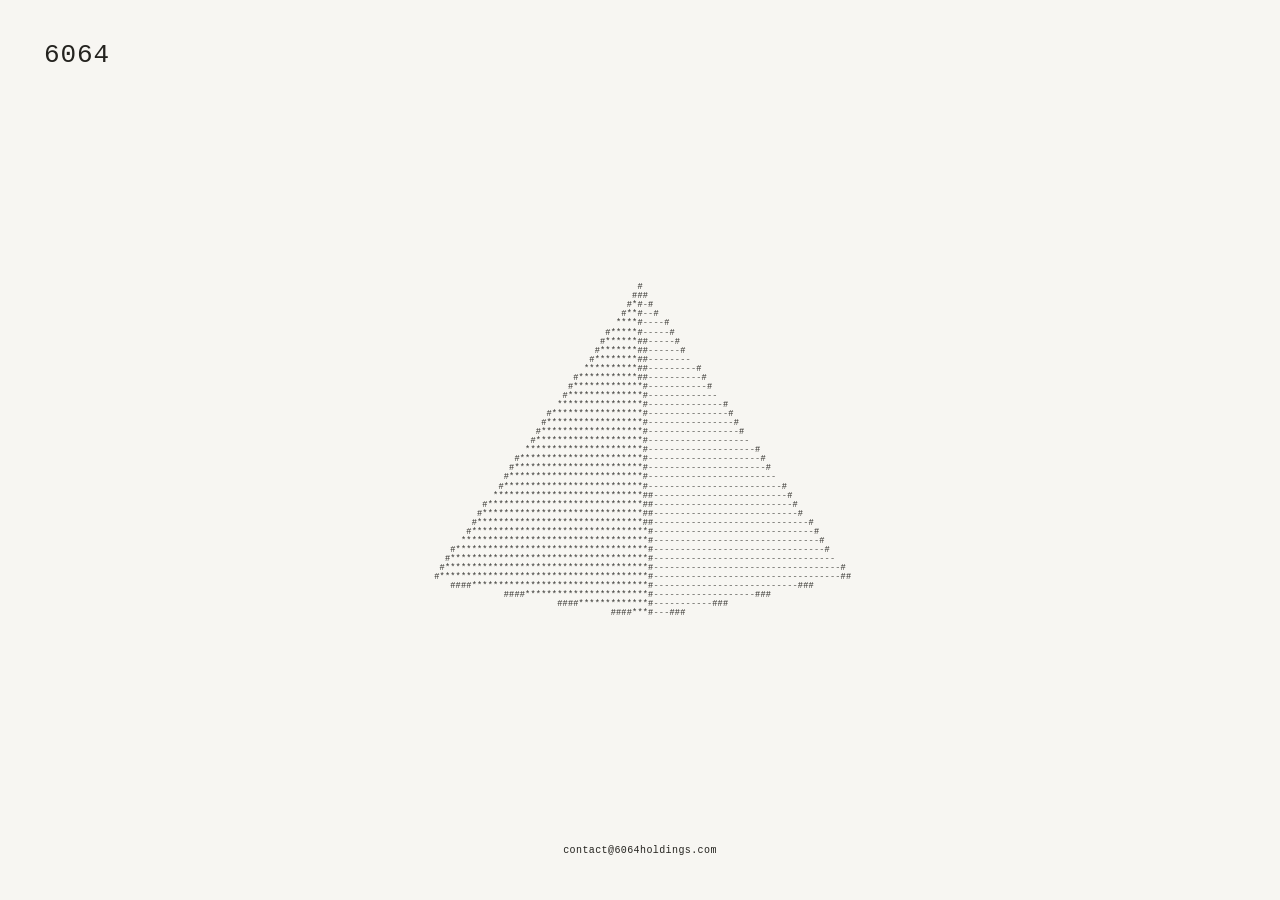
==== index.html @ 9fc0710e "Revert site corner rounding; round the tab favicon tile instead Co-Authored-By: Claude Sonnet 5.5 <n" ====
<!doctype html>
<html lang="en">
<head>
  <meta charset="utf-8">
  <meta name="viewport" content="width=device-width, initial-scale=1">
  <meta name="color-scheme" content="light">
  <meta name="theme-color" content="#f7f6f2">
  <meta name="description" content="6064 Holdings, the holding company of a gamified online retail site.">
  <title>6064 Holdings</title>
  <link rel="icon" href="favicon-64.png?v=4" type="image/png" sizes="64x64">
  <link rel="icon" href="favicon.svg?v=4" type="image/svg+xml">
  <link rel="apple-touch-icon" href="apple-touch-icon.png?v=4">
  <link rel="stylesheet" href="styles.css?v=4">
  <script src="animation.js?v=4" defer></script>
</head>
<body>
  <header class="masthead">
    <h1 class="wordmark">6064</h1>
  </header>

  <main class="stage">
    <figure class="figure" aria-label="A slowly rotating ASCII pyramid">
      <pre class="pyramid-fallback" aria-hidden="true">                     ##
                    ###
                    ###
                   ##+#
                   #*#+#
                  #*#++#
                  #*#+++#
                 #**#+++#
                 #**#++++#
                #***#++++#
                #***#+++++#
               #****#+++++#
               #****#++++++#
              #****#+++++++#
              #*****#+++++++#
             #*****#++++++++#
             #******#++++++++#
            #******#+++++++++#
            #******#++++++++++#
           #*******#++++++++++#
           #*******#+++++++++++#
          #********#+++++++++++#
          #######################</pre>
      <canvas class="pyramid-canvas" id="pyramid-canvas" width="460" height="440" aria-hidden="true" hidden></canvas>
    </figure>
  </main>

  <footer class="contact">contact@6064holdings.com</footer>
</body>
</html>
---- styles.css ----
:root {
  --paper: #f7f6f2;
  --ink: #24231f;
  --muted: #67655e;
}

* {
  box-sizing: border-box;
}

html {
  background: var(--paper);
}

body {
  height: 100vh;
  height: 100svh;
  margin: 0;
  display: grid;
  grid-template: minmax(0, 1fr) / minmax(0, 1fr);
  padding: clamp(1.25rem, 4vw, 2.75rem);
  padding-bottom: max(clamp(1.25rem, 4vw, 2.75rem), env(safe-area-inset-bottom));
  overflow: hidden;
  background: var(--paper);
  color: var(--ink);
  font-family: ui-monospace, SFMono-Regular, "SF Mono", Menlo, Monaco,
    Consolas, "Liberation Mono", "Courier New", monospace;
  -webkit-font-smoothing: antialiased;
  text-rendering: optimizeLegibility;
}

::selection {
  background: #dfdcd2;
  color: var(--ink);
}

.masthead {
  grid-area: 1 / 1;
  align-self: start;
  justify-self: start;
  z-index: 1;
}

.stage {
  grid-area: 1 / 1;
  min-width: 0;
  min-height: 0;
  display: grid;
  place-items: center;
  padding-block: clamp(1rem, 3vh, 3rem);
}

.wordmark {
  margin: 0;
  font-size: 1.625rem;
  font-weight: 400;
  line-height: 0.9;
  letter-spacing: 0.035em;
  font-variant-numeric: tabular-nums;
}

.contact {
  grid-area: 1 / 1;
  align-self: end;
  justify-self: stretch;
  z-index: 1;
  color: var(--ink);
  font-size: 0.625rem;
  letter-spacing: 0.04em;
  text-align: center;
}

.figure {
  display: grid;
  place-items: center;
  width: min(460px, 100%, calc((100vh - 12rem) * 1.04545));
  width: min(460px, 100%, calc((100svh - 12rem) * 1.04545));
  aspect-ratio: 460 / 440;
  margin: 0;
}

.pyramid-fallback,
.pyramid-canvas {
  grid-area: 1 / 1;
}

.pyramid-fallback {
  margin: 0;
  color: var(--ink);
  font-family: inherit;
  font-size: clamp(0.42rem, 2.4vw, 0.78rem);
  line-height: 1.08;
  letter-spacing: 0;
  white-space: pre;
  font-variant-ligatures: none;
}

.pyramid-canvas {
  display: block;
  width: 100%;
  height: 100%;
}

.pyramid-canvas[hidden] {
  display: none;
}
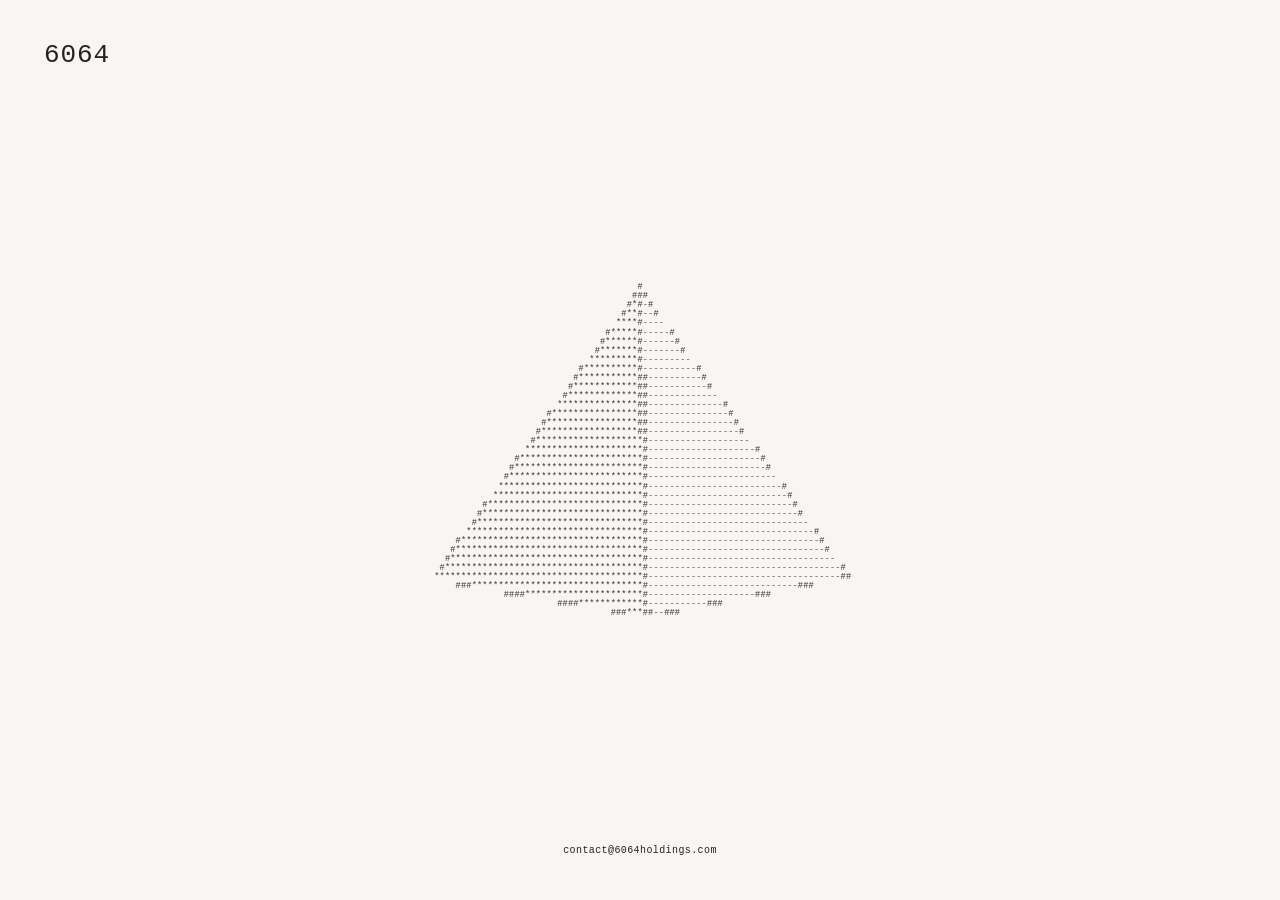
==== commit c0439d6b: "Add favicon.ico for Safari Co-Authored-By: Claude Sonnet 5.5 <noreply@anthropic.com>" ====
--- a/index.html
+++ b/index.html
@@ -7,11 +7,12 @@
   <meta name="theme-color" content="#f7f6f2">
   <meta name="description" content="6064 Holdings, the holding company of a gamified online retail site.">
   <title>6064 Holdings</title>
-  <link rel="icon" href="favicon-64.png?v=4" type="image/png" sizes="64x64">
-  <link rel="icon" href="favicon.svg?v=4" type="image/svg+xml">
-  <link rel="apple-touch-icon" href="apple-touch-icon.png?v=4">
-  <link rel="stylesheet" href="styles.css?v=4">
-  <script src="animation.js?v=4" defer></script>
+  <link rel="icon" href="favicon.ico?v=5" sizes="any">
+  <link rel="icon" href="favicon-64.png?v=5" type="image/png" sizes="64x64">
+  <link rel="icon" href="favicon.svg?v=5" type="image/svg+xml">
+  <link rel="apple-touch-icon" href="apple-touch-icon.png?v=5">
+  <link rel="stylesheet" href="styles.css?v=5">
+  <script src="animation.js?v=5" defer></script>
 </head>
 <body>
   <header class="masthead">
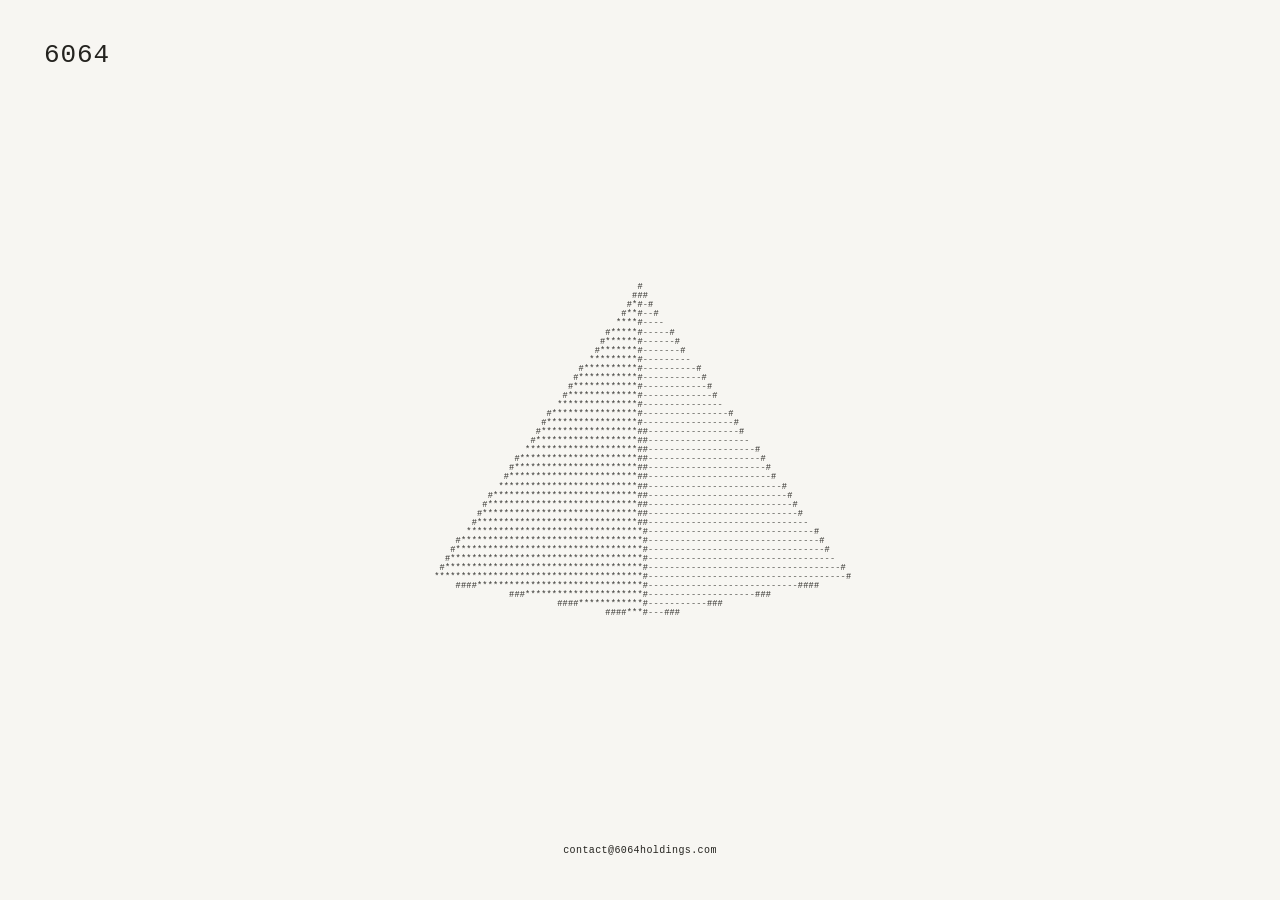
==== commit b41d8e84: "Make contact email open a mail composer, styled as plain text Co-Authored-By: Claude Sonnet 5.5 <nor" ====
--- a/index.html
+++ b/index.html
@@ -7,12 +7,12 @@
   <meta name="theme-color" content="#f7f6f2">
   <meta name="description" content="6064 Holdings, the holding company of a gamified online retail site.">
   <title>6064 Holdings</title>
-  <link rel="icon" href="favicon.ico?v=5" sizes="any">
-  <link rel="icon" href="favicon-64.png?v=5" type="image/png" sizes="64x64">
-  <link rel="icon" href="favicon.svg?v=5" type="image/svg+xml">
-  <link rel="apple-touch-icon" href="apple-touch-icon.png?v=5">
-  <link rel="stylesheet" href="styles.css?v=5">
-  <script src="animation.js?v=5" defer></script>
+  <link rel="icon" href="favicon.ico?v=6" sizes="any">
+  <link rel="icon" href="favicon-64.png?v=6" type="image/png" sizes="64x64">
+  <link rel="icon" href="favicon.svg?v=6" type="image/svg+xml">
+  <link rel="apple-touch-icon" href="apple-touch-icon.png?v=6">
+  <link rel="stylesheet" href="styles.css?v=6">
+  <script src="animation.js?v=6" defer></script>
 </head>
 <body>
   <header class="masthead">
@@ -48,6 +48,6 @@
     </figure>
   </main>
 
-  <footer class="contact">contact@6064holdings.com</footer>
+  <footer class="contact"><a href="mailto:contact@6064holdings.com">contact@6064holdings.com</a></footer>
 </body>
 </html>
--- a/styles.css
+++ b/styles.css
@@ -70,6 +70,11 @@
   text-align: center;
 }
 
+.contact a {
+  color: inherit;
+  text-decoration: none;
+}
+
 .figure {
   display: grid;
   place-items: center;
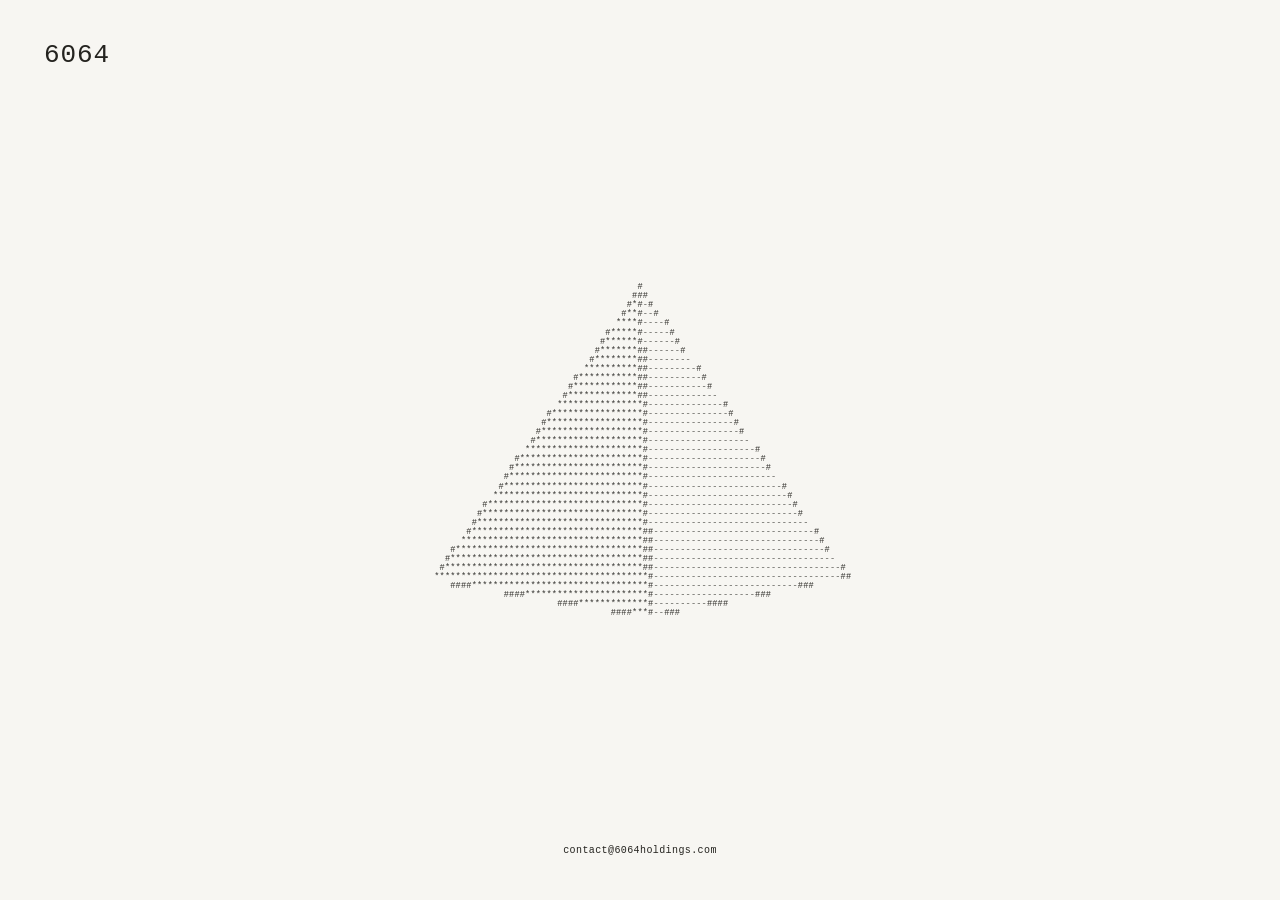
==== commit d0186a9c: "Add hairline border to favicon so Safari accepts it Co-Authored-By: Claude Sonnet 5.5 <noreply@anthr" ====
--- a/index.html
+++ b/index.html
@@ -7,12 +7,12 @@
   <meta name="theme-color" content="#f7f6f2">
   <meta name="description" content="6064 Holdings, the holding company of a gamified online retail site.">
   <title>6064 Holdings</title>
-  <link rel="icon" href="favicon.ico?v=6" sizes="any">
-  <link rel="icon" href="favicon-64.png?v=6" type="image/png" sizes="64x64">
-  <link rel="icon" href="favicon.svg?v=6" type="image/svg+xml">
-  <link rel="apple-touch-icon" href="apple-touch-icon.png?v=6">
-  <link rel="stylesheet" href="styles.css?v=6">
-  <script src="animation.js?v=6" defer></script>
+  <link rel="icon" href="favicon.ico?v=7" sizes="any">
+  <link rel="icon" href="favicon-64.png?v=7" type="image/png" sizes="64x64">
+  <link rel="icon" href="favicon.svg?v=7" type="image/svg+xml">
+  <link rel="apple-touch-icon" href="apple-touch-icon.png?v=7">
+  <link rel="stylesheet" href="styles.css?v=7">
+  <script src="animation.js?v=7" defer></script>
 </head>
 <body>
   <header class="masthead">
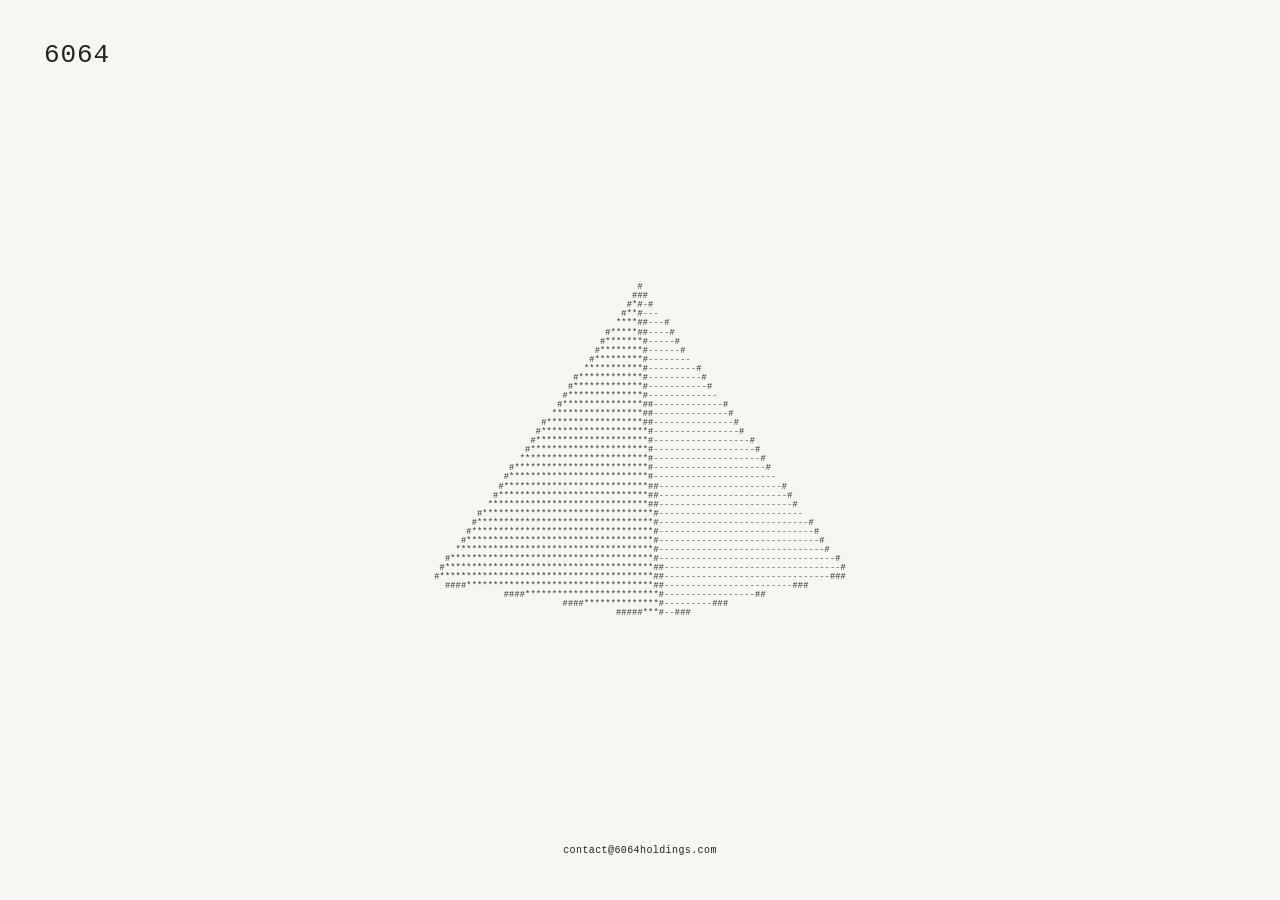
==== commit 8b1bc3c5: "Remove favicon border Co-Authored-By: Claude Sonnet 5.5 <noreply@anthropic.com>" ====
--- a/index.html
+++ b/index.html
@@ -7,12 +7,12 @@
   <meta name="theme-color" content="#f7f6f2">
   <meta name="description" content="6064 Holdings, the holding company of a gamified online retail site.">
   <title>6064 Holdings</title>
-  <link rel="icon" href="favicon.ico?v=7" sizes="any">
-  <link rel="icon" href="favicon-64.png?v=7" type="image/png" sizes="64x64">
-  <link rel="icon" href="favicon.svg?v=7" type="image/svg+xml">
-  <link rel="apple-touch-icon" href="apple-touch-icon.png?v=7">
-  <link rel="stylesheet" href="styles.css?v=7">
-  <script src="animation.js?v=7" defer></script>
+  <link rel="icon" href="favicon.ico?v=8" sizes="any">
+  <link rel="icon" href="favicon-64.png?v=8" type="image/png" sizes="64x64">
+  <link rel="icon" href="favicon.svg?v=8" type="image/svg+xml">
+  <link rel="apple-touch-icon" href="apple-touch-icon.png?v=8">
+  <link rel="stylesheet" href="styles.css?v=8">
+  <script src="animation.js?v=8" defer></script>
 </head>
 <body>
   <header class="masthead">
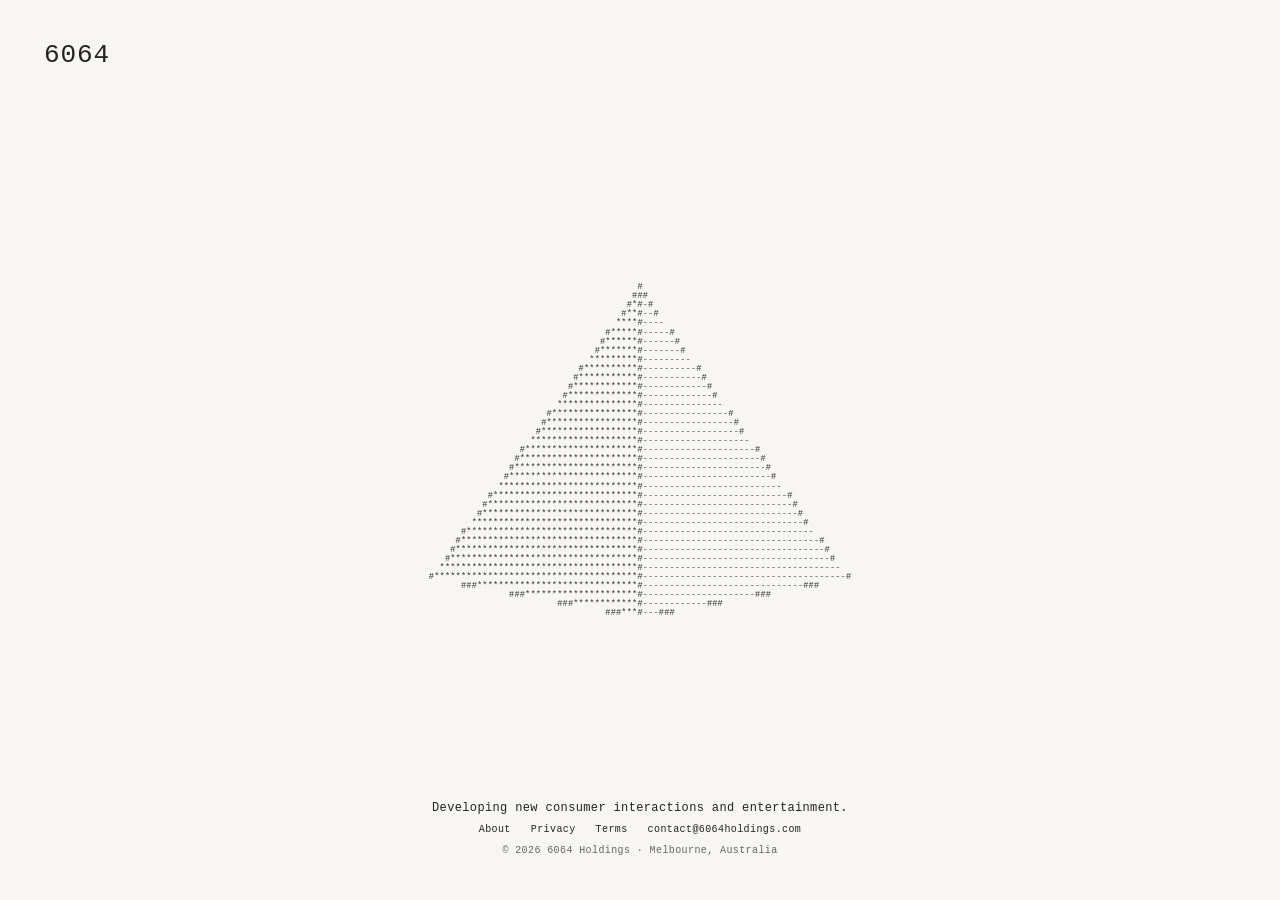
==== commit becb44a9: "Add About, Privacy and Terms pages, tagline, footer and sitemap Gives the site a public description " ====
--- a/index.html
+++ b/index.html
@@ -5,18 +5,18 @@
   <meta name="viewport" content="width=device-width, initial-scale=1">
   <meta name="color-scheme" content="light">
   <meta name="theme-color" content="#f7f6f2">
-  <meta name="description" content="6064 Holdings, the holding company of a gamified online retail site.">
+  <meta name="description" content="6064 Holdings develops new consumer interactions and entertainment. Our first product, a gamified online retail site, is in development.">
   <title>6064 Holdings</title>
   <link rel="icon" href="favicon.ico?v=8" sizes="any">
   <link rel="icon" href="favicon-64.png?v=8" type="image/png" sizes="64x64">
   <link rel="icon" href="favicon.svg?v=8" type="image/svg+xml">
   <link rel="apple-touch-icon" href="apple-touch-icon.png?v=8">
-  <link rel="stylesheet" href="styles.css?v=8">
+  <link rel="stylesheet" href="styles.css?v=9">
   <script src="animation.js?v=8" defer></script>
 </head>
 <body>
   <header class="masthead">
-    <h1 class="wordmark">6064</h1>
+    <h1 class="wordmark"><a href="/">6064</a></h1>
   </header>
 
   <main class="stage">
@@ -48,6 +48,15 @@
     </figure>
   </main>
 
-  <footer class="contact"><a href="mailto:contact@6064holdings.com">contact@6064holdings.com</a></footer>
+  <footer class="contact">
+    <p class="tagline">Developing new consumer interactions and entertainment.</p>
+    <nav class="footer-nav" aria-label="Footer">
+      <a href="/about/">About</a>
+      <a href="/privacy/">Privacy</a>
+      <a href="/terms/">Terms</a>
+      <a href="mailto:contact@6064holdings.com">contact@6064holdings.com</a>
+    </nav>
+    <p class="legal">&copy; 2026 6064 Holdings &middot; Melbourne, Australia</p>
+  </footer>
 </body>
 </html>
--- a/styles.css
+++ b/styles.css
@@ -109,3 +109,101 @@
 .pyramid-canvas[hidden] {
   display: none;
 }
+
+.wordmark a {
+  color: inherit;
+  text-decoration: none;
+}
+
+.contact {
+  display: grid;
+  gap: 0.6rem;
+}
+
+.contact p {
+  margin: 0;
+}
+
+.tagline {
+  font-size: 0.75rem;
+  letter-spacing: 0.03em;
+}
+
+.footer-nav {
+  display: flex;
+  flex-wrap: wrap;
+  justify-content: center;
+  gap: 0.25rem 1.25rem;
+}
+
+.legal {
+  color: var(--muted);
+}
+
+.contact a:hover,
+.contact a:focus-visible,
+.prose a:hover,
+.prose a:focus-visible {
+  text-decoration: underline;
+  text-underline-offset: 0.2em;
+}
+
+/* Inner pages: scrolling document layout */
+body.doc {
+  height: auto;
+  min-height: 100vh;
+  min-height: 100svh;
+  display: flex;
+  flex-direction: column;
+  overflow: visible;
+}
+
+.doc .masthead {
+  margin-bottom: clamp(2.5rem, 9vh, 5rem);
+}
+
+.doc .prose {
+  flex: 1;
+  width: min(38rem, 100%);
+  margin-inline: auto;
+  font-size: 0.8125rem;
+  line-height: 1.75;
+}
+
+.prose h1 {
+  margin: 0 0 1.5rem;
+  font-size: 1rem;
+  font-weight: 400;
+  letter-spacing: 0.04em;
+}
+
+.prose h2 {
+  margin: 2.25rem 0 0.5rem;
+  font-size: 0.6875rem;
+  font-weight: 400;
+  letter-spacing: 0.12em;
+  text-transform: uppercase;
+  color: var(--muted);
+}
+
+.prose p {
+  margin: 0 0 1rem;
+}
+
+.prose a {
+  color: inherit;
+  text-underline-offset: 0.2em;
+}
+
+.prose .updated {
+  color: var(--muted);
+  font-size: 0.6875rem;
+}
+
+.doc .contact {
+  margin-top: clamp(3rem, 10vh, 6rem);
+}
+
+.doc .contact {
+  align-self: stretch;
+}
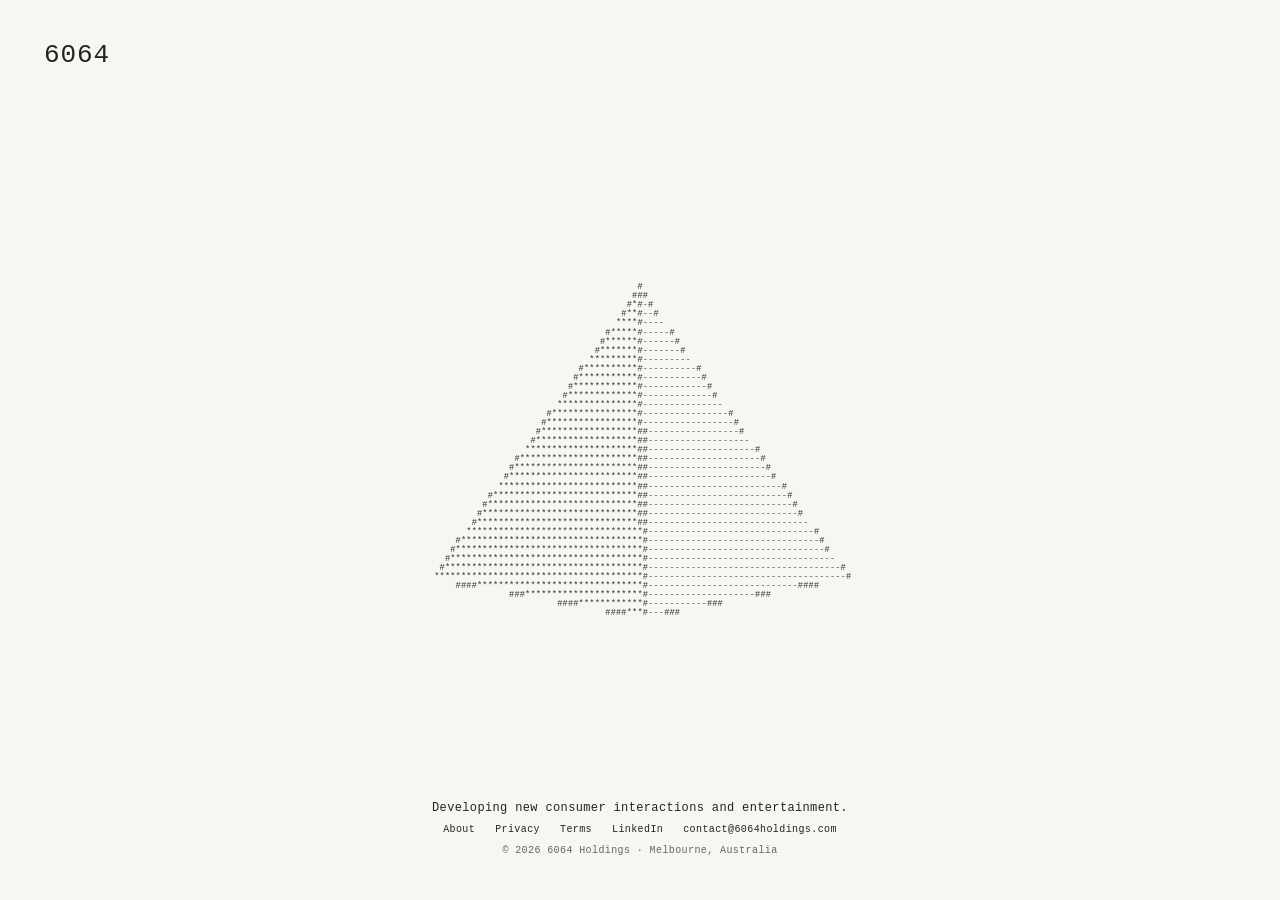
==== commit 400b6651: "Link LinkedIn company page from footer Co-Authored-By: Claude Sonnet 5.5 <noreply@anthropic.com>" ====
--- a/index.html
+++ b/index.html
@@ -54,6 +54,7 @@
       <a href="/about/">About</a>
       <a href="/privacy/">Privacy</a>
       <a href="/terms/">Terms</a>
+      <a href="https://www.linkedin.com/company/6064-holdings" rel="noopener">LinkedIn</a>
       <a href="mailto:contact@6064holdings.com">contact@6064holdings.com</a>
     </nav>
     <p class="legal">&copy; 2026 6064 Holdings &middot; Melbourne, Australia</p>
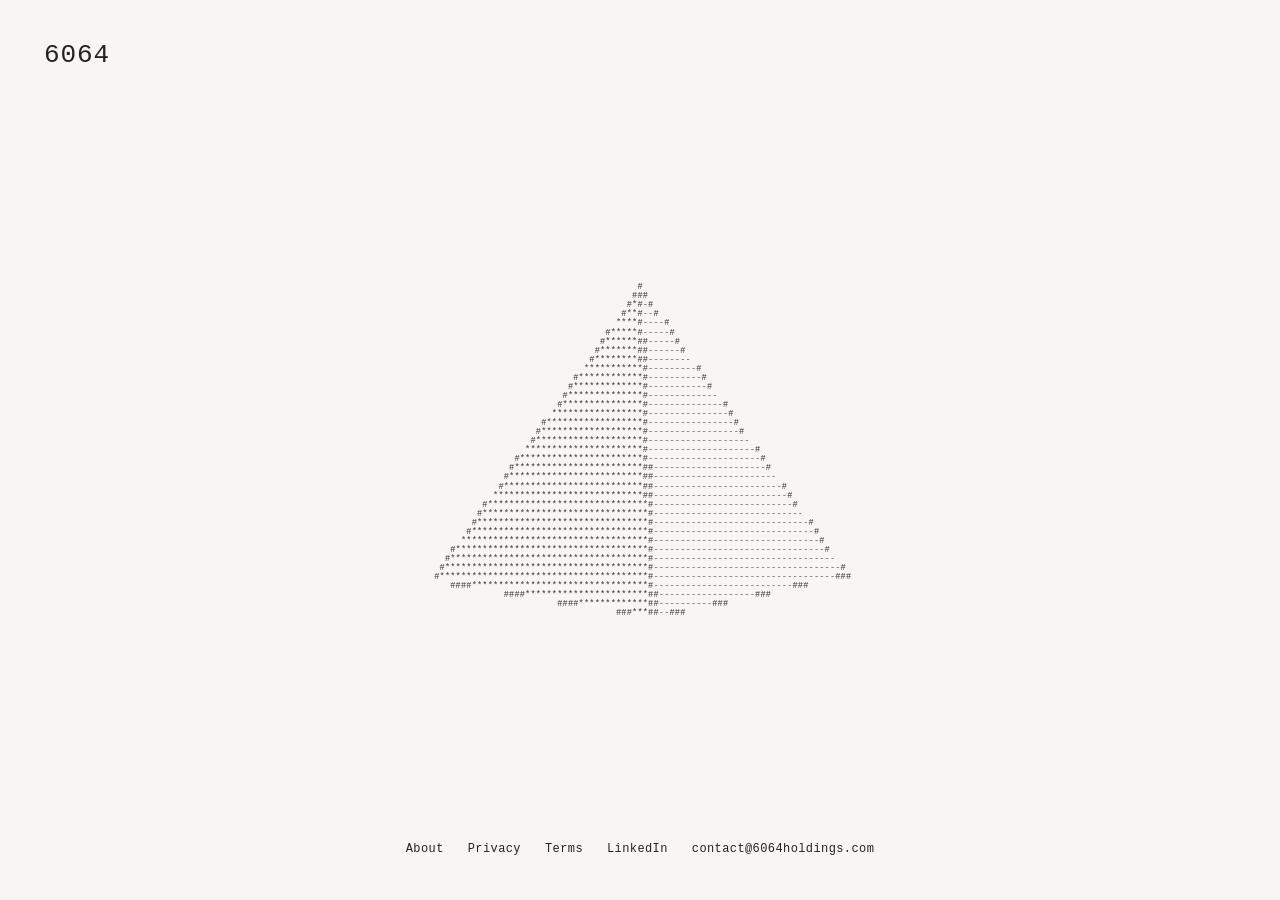
==== commit 9cbf0212: "Simplify home footer, enlarge menu, set status line on About Co-Authored-By: Claude Sonnet 5.5 <nore" ====
--- a/index.html
+++ b/index.html
@@ -49,7 +49,6 @@
   </main>
 
   <footer class="contact">
-    <p class="tagline">Developing new consumer interactions and entertainment.</p>
     <nav class="footer-nav" aria-label="Footer">
       <a href="/about/">About</a>
       <a href="/privacy/">Privacy</a>
@@ -57,7 +56,6 @@
       <a href="https://www.linkedin.com/company/6064-holdings" rel="noopener">LinkedIn</a>
       <a href="mailto:contact@6064holdings.com">contact@6064holdings.com</a>
     </nav>
-    <p class="legal">&copy; 2026 6064 Holdings &middot; Melbourne, Australia</p>
   </footer>
 </body>
 </html>
--- a/styles.css
+++ b/styles.css
@@ -124,16 +124,12 @@
   margin: 0;
 }
 
-.tagline {
-  font-size: 0.75rem;
-  letter-spacing: 0.03em;
-}
-
 .footer-nav {
   display: flex;
   flex-wrap: wrap;
   justify-content: center;
-  gap: 0.25rem 1.25rem;
+  gap: 0.25rem 1.5rem;
+  font-size: 0.75rem;
 }
 
 .legal {
